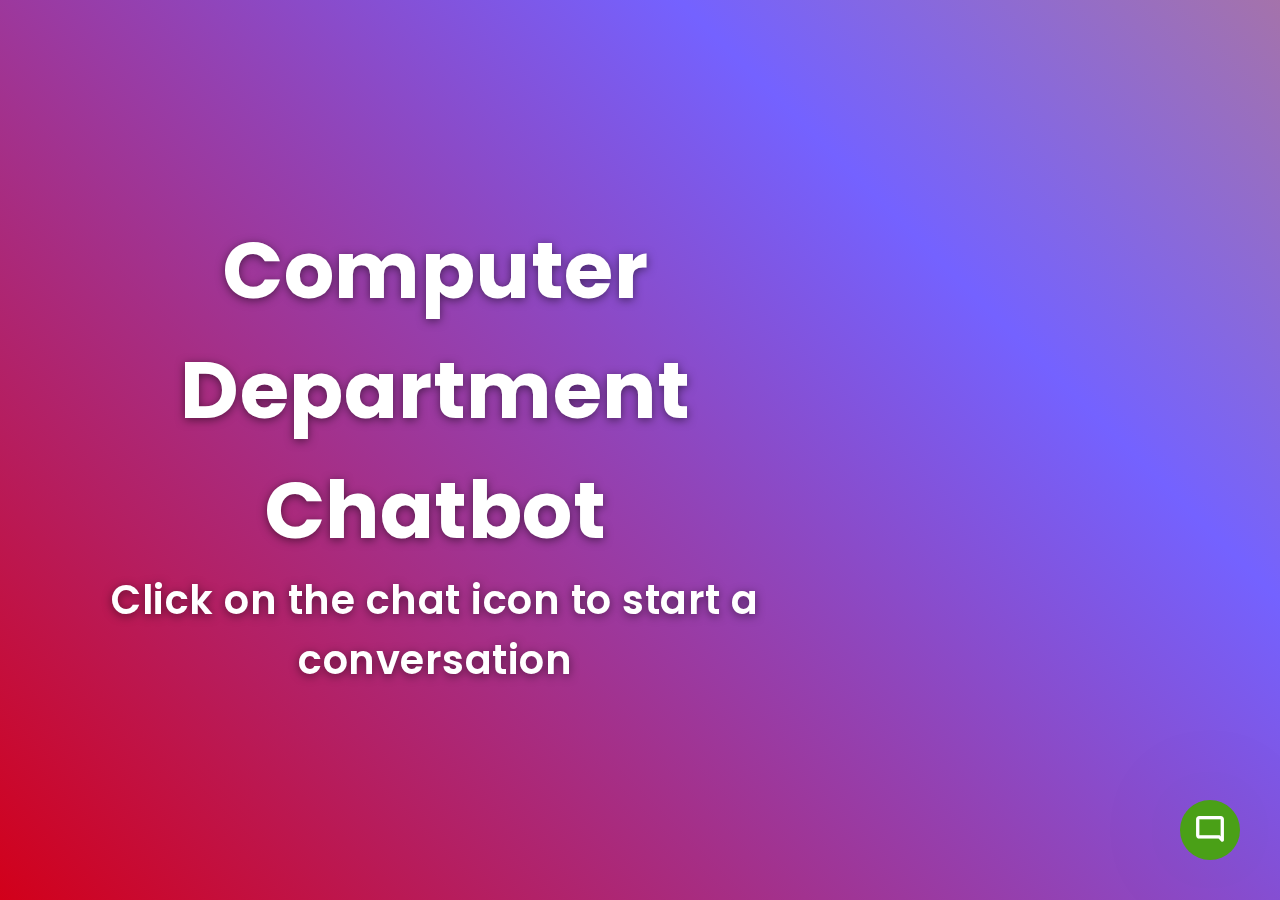
==== index.html @ d6eb5704 "Add files via upload" ====
<!DOCTYPE html>
<html lang="en">
<head>
  <meta charset="UTF-8" />
  <meta name="viewport" content="width=device-width, initial-scale=1.0" />
  <meta name="description" content="A chatbot interface for your college's computer department.">

  <title>Chatbot</title>
  <link rel="stylesheet" href="style.css" />
  <script src="script.js" defer></script>
  <link
    rel="stylesheet"
    href="https://fonts.googleapis.com/css2?family=Material+Symbols+Outlined:opsz,wght,FILL,GRAD@20..48,100..700,0..1,-50..200"
  />
  <link
    rel="stylesheet"
    href="https://fonts.googleapis.com/css2?family=Material+Symbols+Rounded:opsz,wght,FILL,GRAD@48,400,1,0"
  />
  <link href="https://fonts.googleapis.com/css2?family=Poppins&display=swap" rel="stylesheet">
</head>
<body>
  <div class="welcome">
    <h1>Computer <br>Department Chatbot</h1>
    <p>Click on the chat icon to start a conversation</p>
  </div>
  <div class="container">
    <button id="chatbot-toggler" class="chatbot-toggler">
      <span class="material-symbols-rounded">mode_comment</span>
      <span class="material-symbols-outlined">close</span>
    </button>
    <div class="chatbot" id="chatbot">
      <header>
        <h2> Chatbot</h2>
        <span id="close-btn" class="close-btn material-symbols-outlined">close</span>
      </header>
      <ul class="chatbox" id="chat-messages">
        <li class="chat incoming">
          <span class="material-symbols-outlined">smart_toy</span>
          <p>Hello &#128079; <br/>How can I assist you today?</p>
        </li>
      </ul>
      <div id="loader" class="loader" style="display:none;">Loading...</div> <!-- Loader -->
      <div class="chat-input">
        <textarea id="user-input" placeholder="Send a Message" spellcheck="false" required></textarea>
        <input type="file" id="image-upload" accept="image/*" style="display:none" />
        <span id="image-icon" class="material-symbols-outlined" style="margin-bottom: 13px;">add_photo_alternate</span>
        <span id="send-btn" class="material-symbols-outlined" style="margin-bottom: 13px;">send</span>
      </div>
  </div>
  </div>
</body>
</html>
---- style.css ----
@import url("https://fonts.googleapis.com/css2?family=Poppins:ital,wght@0,400;0,500;0,600;1,700&display=swap");

* {
  margin: 0;
  padding: 0;
  box-sizing: border-box;
  font-family: "Poppins", sans-serif;
}

.welcome {
  position: absolute;
  top: 50%;
  left: 34%; /* Move more to the left */
  transform: translate(-50%, -50%);
  text-align: center;
  color: #fff;
  font-size: 2.5rem;
  font-weight: 600;
  letter-spacing: 0.5px;
  text-shadow: 0 2px 10px rgba(0, 0, 0, 0.5);
  z-index: 1;
}

.container {
  height: 100vh;
  width: 100%;
  background: linear-gradient(45deg, #d2001a, #7462ff, #f48e21, #23d5ab);
  background-size: 300%, 300%;
  animation: color 12s ease-in-out infinite;
}

@keyframes color {
  0% {
    background-position: 0 50%;
  }
  50% {
    background-position: 100% 50%;
  }
  100% {
    background-position: 0 50%;
  }
}

.chatbot-toggler {
  position: fixed;
  bottom: 40px;
  right: 40px;
  outline: none;
  border: none;
  height: 60px; /* Increased height */
  width: 60px; /* Increased width */
  display: flex;
  cursor: pointer;
  align-items: center;
  justify-content: center;
  border-radius: 50%;
  background: #4aa017;
  transition: all 0.2s ease;
  box-shadow: 0 0 128px 0 rgba(0, 0, 0, 0.1),
    0 32px 64px -48px rgba(0, 0, 0, 0.5);
}

.chatbot-toggler span {
  color: #fff;
  position: absolute;
  font-size: 2rem; /* Increased font size */
  font-weight: 600;
  transition: all 0.2s ease;
}

.chatbot-toggler span:last-child,
body.show-chatbot .chatbot-toggler span:first-child {
  opacity: 0;
}

body.show-chatbot .chatbot-toggler span:last-child {
  opacity: 1;
}


.chatbot-toggler span:last-child,
body.show-chatbot .chatbot-toggler span:first-child {
  opacity: 0;
}

body.show-chatbot .chatbot-toggler span:last-child {
  opacity: 1;
}

/* .chatbot {
  position: fixed;
  right: 70px;
  bottom: 80px;
  overflow: hidden;
  width: 340px;
  height: 520px;
  transform: scale(0.5);
  opacity: 0;
  pointer-events: none;
  background: #fff;
  transform-origin: bottom right;
  border-radius: 15px;
  box-shadow: 0 0 128px 0 rgba(0, 0, 0, 0.1),
    0 32px 64px -48px rgba(0, 0, 0, 0.5);
  transition: all 0.1s ease;
} */
.chatbot {
  position: fixed;
  right: 70px;
  bottom: 80px;
  overflow: hidden;
  width: 400px; /* Increased width */
  height: 600px; /* Increased height */
  transform: scale(0.7); /* Adjust scale for larger size */
  opacity: 0;
  pointer-events: none;
  background: #fff;
  transform-origin: bottom right;
  border-radius: 15px;
  box-shadow: 0 0 128px 0 rgba(0, 0, 0, 0.1),
    0 32px 64px -48px rgba(0, 0, 0, 0.5);
  transition: all 0.1s ease;
}

body.show-chatbot .chatbot {
  opacity: 1;
  pointer-events: auto;
  transform: scale(1);
}


/* ChatBot */
.chatbot header {
  background: #4aa017;
  position: relative;
  color: #fff;
  padding: 15px 0;
  text-align: center;
  border-radius: 15px 15px 0 0;
  box-shadow: 0 2px 10px rgba(0, 0, 0, 0.1);
}

.chatbot header span {
  position: absolute;
  right: 15px;
  top: 50%;
  display: none;
  cursor: pointer;
  transform: translateY(-50%);
}

@media screen and (max-width: 992px) {
  .chatbot header span {
    display: block;
  }
}

.chatbot header span svg {
  height: 20px;
  width: 20px;
  fill: #fff;
}

.chatbot header span:hover {
  opacity: 0.8;
}

.chatbot header span:first-child {
  right: 55px;
}

.chatbot header span:last-child {
  right: 15px;
}

.chatbot header h2 {
  color: #fff;
  font-size: 1.4rem;
  font-weight: 600;
  letter-spacing: 0.5px;
}

.chatbot .chatbox {
  overflow-y: auto;
  padding: 15px 10px 8px;
  height: 400px;
  background: #fff;
  border-radius: 0 0 15px 15px;
  box-shadow: 0 0 2px rgba(0, 0, 0, 0.1);
}

.chatbox .chat {
  display: flex;
  list-style: none;
  margin: -1px 0 0;
}

.chatbot :where(.chatbox, textarea)::-webkit-scrollbar {
  width: 6px;
}

.chatbot :where(.chatbox, textarea)::-webkit-scrollbar-track {
  background: #fff;
  border-radius: 25px;
}

.chatbot :where(.chatbox, textarea)::-webkit-scrollbar-thumb {
  background: #ccc;
  border-radius: 25px;
}

.chatbot :where(.chatbox, textarea)::-webkit-scrollbar-thumb:hover {
  background: #b3b3b3;
}

.chatbox .incoming span {
  height: 30px;
  width: 30px;
  color: #fff;
  align-self: flex-end;
  background: #4aa017;
  text-align: center;
  line-height: 32px;
  border-radius: 5px;
  margin: 0 8px 2px 0;
}

/* .chatbox .outgoing {
  margin: 20px 0;
  justify-content: flex-end;
  font-size: 0.8rem;
} */

.chatbox .chat p {
  color: #fff;
  font-size: 0.9rem;
  max-width: 75%;
  padding: 5px 10px;
  border-radius: 10px 10px 0 10px;
  background: #4aa017;
  line-height: 1.3;
  box-shadow: 0 0 2px rgba(0, 0, 0, 0.1);
}

/* .chatbox .incoming p {
  color: black;
  font-size: 0.9rem;
  background: #f2f2f2;
  border-radius: 10px 10px 10px 0;
  text-align: left;
  box-shadow: 0 0 2px rgba(0, 0, 0, 0.1);
} */
/* Chatbot's Message Styling */
/* User's Message Styling */
.chatbox .outgoing p {
  color: #fff;
  font-size: 0.9rem;
  background: #4aa017; /* Green background for user's messages */
  border-radius: 10px 10px 0 10px; /* Rounded corners for the user's messages */
  padding: 10px 15px;
  margin-bottom: 10px; /* Space between messages */
  max-width: 75%; /* Limit message width */
  box-shadow: 0 2px 5px rgba(0, 0, 0, 0.1); /* Subtle shadow for depth */
}

/* Chatbot's Message Styling */
.chatbox .incoming p {
  color: black; /* Black text for chatbot messages */
  font-size: 0.9rem;
  background: #f1f1f1; /* Light grey background for chatbot messages */
  border-radius: 10px 10px 10px 0; /* Rounded corners */
  text-align: left;
  padding: 10px 15px;
  margin-bottom: 10px; /* Space between messages */
  max-width: 75%; /* Limit message width */
  box-shadow: 0 2px 5px rgba(0, 0, 0, 0.1); /* Subtle shadow for depth */
  transition: all 0.3s ease; /* Smooth transition effect */
}

/* Hover effect for chatbot messages */
.chatbox .incoming p:hover {
  background: #e0e0e0; /* Slightly darker grey when hovering */
  transform: scale(1.02); /* Slight scale effect on hover */
  box-shadow: 0 4px 8px rgba(0, 0, 0, 0.1); /* Deeper shadow on hover */
}





.chatbox .chat p.error {
  color: #721c24;
  background: #f8d7da;
}

.chatbox .chat p.error::before {
  content: "!";
  color: #721c24;
  font-weight: 600;
  margin-right: 5px;
}

.chatbox .chat p.error::after {
  content: "!";
  color: #721c24;
  font-weight: 600;
  margin-left: 5px;
}

.chatbox .chat p.error {
  color: #721c24;
  background: #f8d7da;
}

/* Image Upload */
.chat-input input[type="file"] {
  display: none;
}

.chat-input #image-icon {
  color: #4aa017;
  font-size: 1.5rem;
  cursor: pointer;
  visibility: visible; /* Make sure it's always visible */
  margin-left: 10px;
  transition: 0.3s ease;
}

.chat-input input[type="file"]:valid ~ #image-icon {
  visibility: visible;
}

.chatbot .chat-input {
  position: absolute;
  bottom: 0;
  width: 100%;
  display: flex;
  gap: 5px;
  background: #fff;
  padding: 5px 20px;
  border-top: 1px solid #ccc;
}

.chat-input textarea {
  height: 55px;
  width: 100%;
  border: none;
  outline: none;
  font-size: 0.95rem;
  resize: none;
  padding: 16px 15px 16px 0;
  border-radius: 5px;
  box-shadow: 0 0 2px rgba(0, 0, 0, 0.1);
}

.chat-input span {
  align-self: flex-end;
  height: 40px;
  line-height: 55px;
  color: #4aa017;
  font-size: 1.35rem;
  cursor: pointer;
  visibility: hidden;
  transition: 0.3s ease;
  justify-content: flex-end;
}

.chat-input textarea:valid ~ span {
  visibility: visible;
}

@media (max-width: 767px) {
  .chatbot {
    width: 100%;
    height: 100%;
    border-radius: 0;
    bottom: 0;
    right: 0;
  }
  .chatbot header {
    border-radius: 0;
  }
  .chatbot .chat-input {
    position: relative;
  }
  .chatbot .chat-input textarea {
    padding: 16px 15px 16px 0;
  }
  .chatbot .chat-input span {
    height: 55px;
    line-height: 55px;
    font-size: 1.35rem;
  }
}

@media (max-width: 575px) {
  .chatbot {
    width: 100%;
    height: 100%;
    border-radius: 0;
    bottom: 0;
    right: 0;
  }
  .chatbot header {
    border-radius: 0;
  }
  .chatbot .chat-input {
    position: relative;
  }
  .chatbot .chat-input textarea {
    padding: 16px 15px 16px 0;
  }
  .chatbot .chat-input span {
    height: 55px;
    line-height: 55px;
    font-size: 1.35rem;
  }
}

/* Highlight User's Message with Spacing */
.highlight-user-message {
  background: #f0f0f0; /* Light grey background */
  border-left: 4px solid #4aa017; /* Green left border for emphasis */
  border-radius: 10px; /* Rounded corners for the message */
  padding: 10px 15px; /* Padding for a better look */
  margin-bottom: 15px; /* Added spacing between messages */
  font-weight: 600; /* Bold text for better visibility */
  color: #2c2c2c; /* Dark color for text */
  box-shadow: 0 4px 12px rgba(0, 0, 0, 0.1); /* Soft shadow for depth */
  transition: all 0.3s ease; /* Smooth transition for hover effect */
}

/* Hover effect for the highlighted user message */
.highlight-user-message:hover {
  background: #e0e0e0; /* Slightly darker grey on hover */
  transform: scale(1.02); /* Slight scale effect on hover */
  box-shadow: 0 6px 18px rgba(0, 0, 0, 0.15); /* More prominent shadow on hover */
}

/* User's message text */
.user-message {
  font-size: 1rem;
  line-height: 1.5;
}

/* Add spacing between all chat messages */
.chatbox .chat {
  margin-bottom: 10px; /* Ensure a small space between all messages */
}

.loader {
  display: inline-block;
  color: #000;
  font-size: 1.2rem;
  margin-top: 10px;
  font-weight: bold;
}
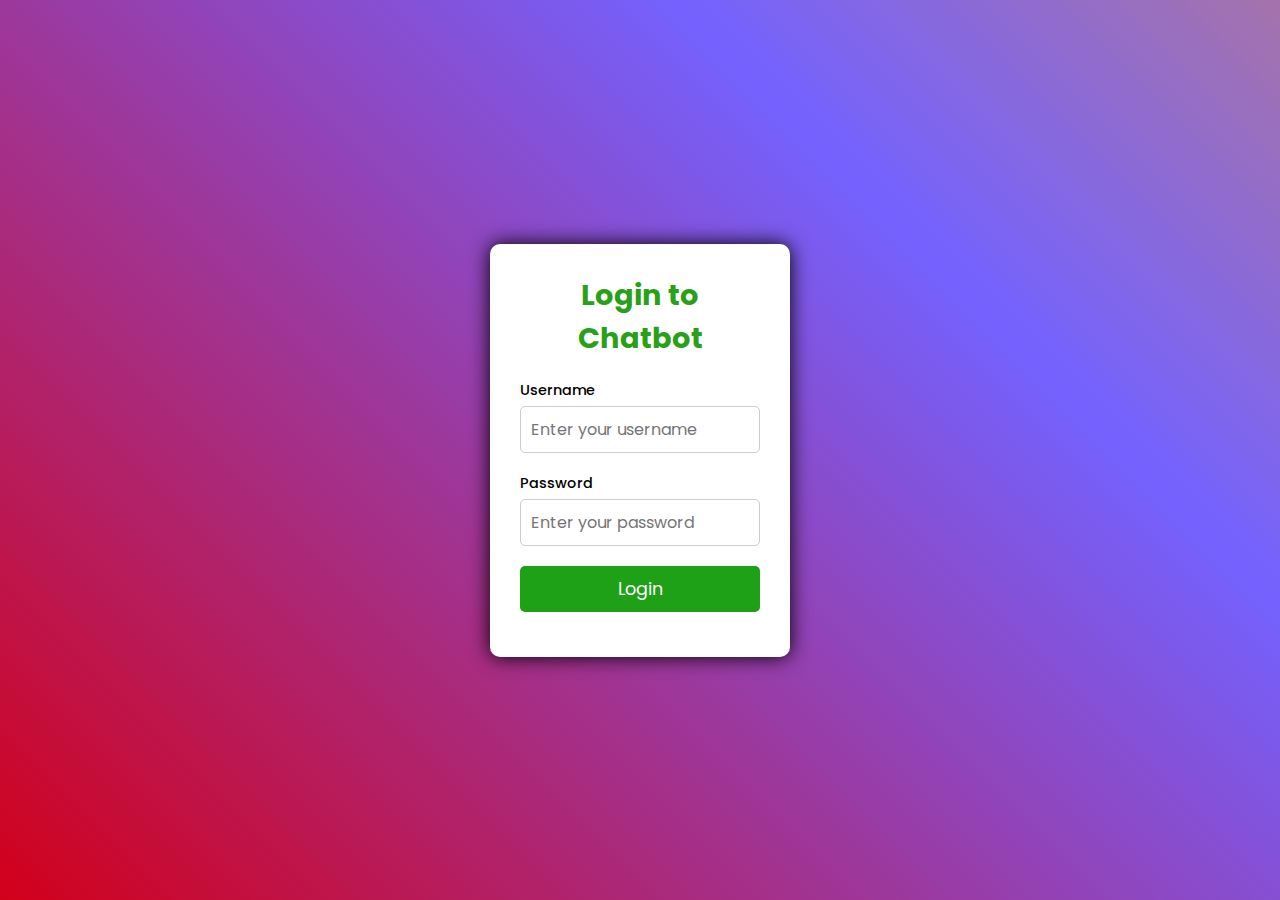
==== commit eedfec6e: "Update index.html" ====
--- a/index.html
+++ b/index.html
@@ -1,52 +1,31 @@
 <!DOCTYPE html>
 <html lang="en">
 <head>
-  <meta charset="UTF-8" />
-  <meta name="viewport" content="width=device-width, initial-scale=1.0" />
-  <meta name="description" content="A chatbot interface for your college's computer department.">
-
-  <title>Chatbot</title>
-  <link rel="stylesheet" href="style.css" />
-  <script src="script.js" defer></script>
-  <link
-    rel="stylesheet"
-    href="https://fonts.googleapis.com/css2?family=Material+Symbols+Outlined:opsz,wght,FILL,GRAD@20..48,100..700,0..1,-50..200"
-  />
-  <link
-    rel="stylesheet"
-    href="https://fonts.googleapis.com/css2?family=Material+Symbols+Rounded:opsz,wght,FILL,GRAD@48,400,1,0"
-  />
-  <link href="https://fonts.googleapis.com/css2?family=Poppins&display=swap" rel="stylesheet">
+  <meta charset="UTF-8">
+  <meta name="viewport" content="width=device-width, initial-scale=1.0">
+  <title>Login - Chatbot</title>
+  <link rel="stylesheet" href="login.css">
 </head>
 <body>
-  <div class="welcome">
-    <h1>Computer <br>Department Chatbot</h1>
-    <p>Click on the chat icon to start a conversation</p>
+  <div class="container">
+    <div class="login-form">
+      <h2>Login to Chatbot</h2>
+      <form id="login-form">
+        <div class="input-group">
+          <label for="username">Username</label>
+          <input type="text" id="username" name="username" placeholder="Enter your username" required>
+        </div>
+        <div class="input-group">
+          <label for="password">Password</label>
+          <input type="password" id="password" name="password" placeholder="Enter your password" required>
+        </div>
+        <button type="submit" id="login-btn">Login</button>
+      </form>
+      <p class="error-message" id="error-message"></p>
+    </div>
   </div>
-  <div class="container">
-    <button id="chatbot-toggler" class="chatbot-toggler">
-      <span class="material-symbols-rounded">mode_comment</span>
-      <span class="material-symbols-outlined">close</span>
-    </button>
-    <div class="chatbot" id="chatbot">
-      <header>
-        <h2> Chatbot</h2>
-        <span id="close-btn" class="close-btn material-symbols-outlined">close</span>
-      </header>
-      <ul class="chatbox" id="chat-messages">
-        <li class="chat incoming">
-          <span class="material-symbols-outlined">smart_toy</span>
-          <p>Hello &#128079; <br/>How can I assist you today?</p>
-        </li>
-      </ul>
-      <div id="loader" class="loader" style="display:none;">Loading...</div> <!-- Loader -->
-      <div class="chat-input">
-        <textarea id="user-input" placeholder="Send a Message" spellcheck="false" required></textarea>
-        <input type="file" id="image-upload" accept="image/*" style="display:none" />
-        <span id="image-icon" class="material-symbols-outlined" style="margin-bottom: 13px;">add_photo_alternate</span>
-        <span id="send-btn" class="material-symbols-outlined" style="margin-bottom: 13px;">send</span>
-      </div>
-  </div>
-  </div>
+
+  <script src="login.js"></script>
 </body>
 </html>
+</html>
--- a/login.css
+++ b/login.css
@@ -0,0 +1,87 @@
+@import url("https://fonts.googleapis.com/css2?family=Poppins:ital,wght@0,400;0,500;0,600;1,700&display=swap");
+
+* {
+  margin: 0;
+  padding: 0;
+  box-sizing: border-box;
+  font-family: "Poppins", sans-serif;
+}
+
+.container {
+  height: 100vh;
+  width: 100%;
+  display: flex;
+  justify-content: center;
+  align-items: center;
+  background: linear-gradient(45deg, #d2001a, #7462ff, #f48e21, #23d5ab);
+  background-size: 300%, 300%;
+  animation: color 12s ease-in-out infinite;
+}
+
+@keyframes color {
+  0% {
+    background-position: 0 50%;
+  }
+  50% {
+    background-position: 100% 50%;
+  }
+  100% {
+    background-position: 0 50%;
+  }
+}
+
+.login-form {
+  background: #ffffff;
+  padding: 30px;
+  border-radius: 10px;
+  box-shadow: 0 0 20px rgb(0, 0, 0);
+  width: 300px;
+  text-align: center;
+}
+
+.login-form h2 {
+  color: #29a017;
+  font-size: 1.8rem;
+  margin-bottom: 20px;
+}
+
+.input-group {
+  margin-bottom: 20px;
+  text-align: left;
+}
+
+.input-group label {
+  display: block;
+  font-weight: 500;
+  margin-bottom: 5px;
+  font-size: 0.9rem;
+}
+
+.input-group input {
+  width: 100%;
+  padding: 10px;
+  border-radius: 5px;
+  border: 1px solid #cccccc;
+  font-size: 1rem;
+}
+
+button {
+  width: 100%;
+  padding: 10px;
+  background-color: #1ea017;
+  color: #fff;
+  border: none;
+  border-radius: 5px;
+  font-size: 1.1rem;
+  cursor: pointer;
+}
+
+button:hover {
+  background-color: #388f14;
+}
+
+.error-message {
+  color: #d9534f;
+  font-size: 0.9rem;
+  margin-top: 15px;
+}
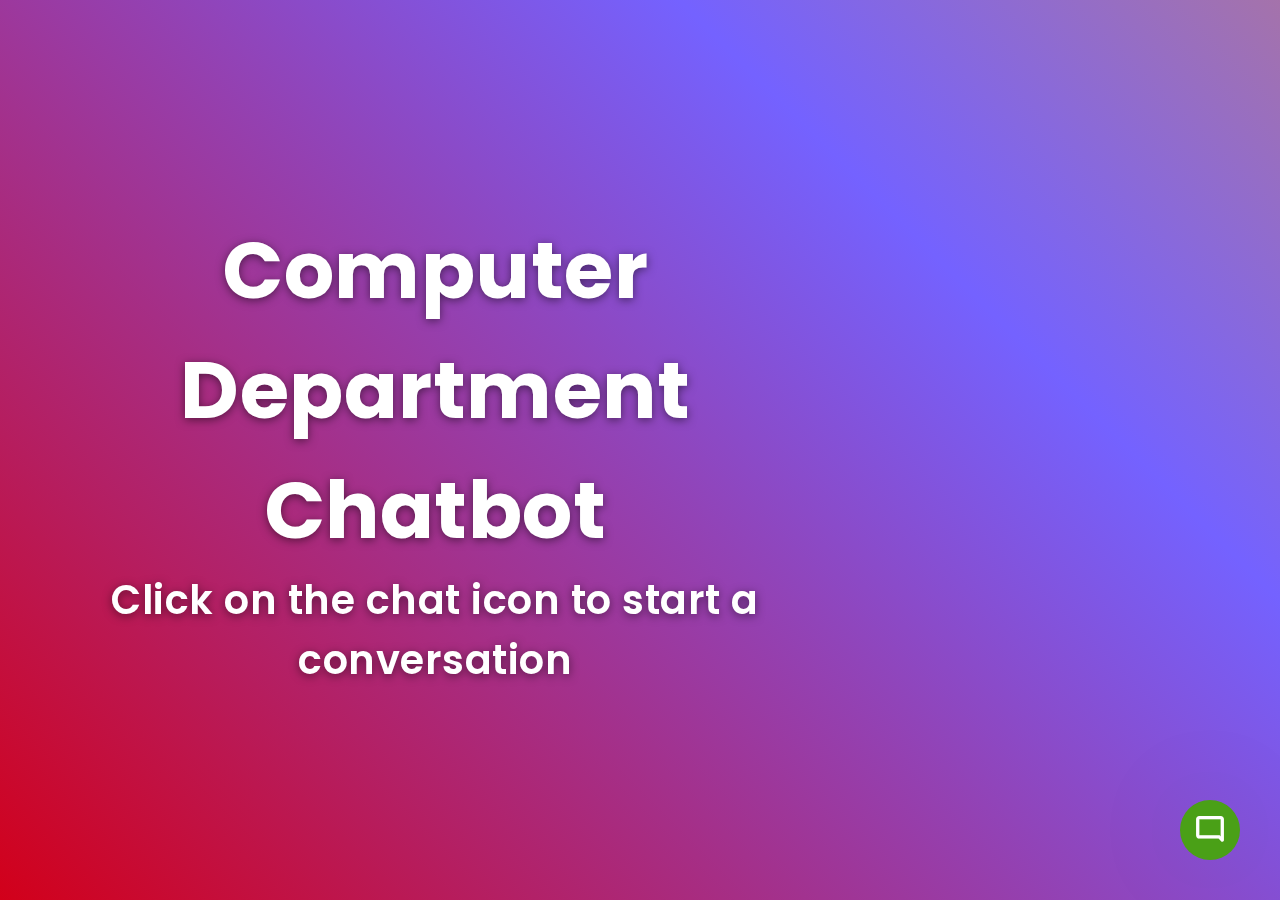
==== commit 06673b46: "Update index.html" ====
--- a/index.html
+++ b/index.html
@@ -1,31 +1,52 @@
 <!DOCTYPE html>
 <html lang="en">
 <head>
-  <meta charset="UTF-8">
-  <meta name="viewport" content="width=device-width, initial-scale=1.0">
-  <title>Login - Chatbot</title>
-  <link rel="stylesheet" href="login.css">
+  <meta charset="UTF-8" />
+  <meta name="viewport" content="width=device-width, initial-scale=1.0" />
+  <meta name="description" content="A chatbot interface for your college's computer department.">
+
+  <title>Chatbot</title>
+  <link rel="stylesheet" href="style.css" />
+  <script src="script.js" defer></script>
+  <link
+    rel="stylesheet"
+    href="https://fonts.googleapis.com/css2?family=Material+Symbols+Outlined:opsz,wght,FILL,GRAD@20..48,100..700,0..1,-50..200"
+  />
+  <link
+    rel="stylesheet"
+    href="https://fonts.googleapis.com/css2?family=Material+Symbols+Rounded:opsz,wght,FILL,GRAD@48,400,1,0"
+  />
+  <link href="https://fonts.googleapis.com/css2?family=Poppins&display=swap" rel="stylesheet">
 </head>
 <body>
+  <div class="welcome">
+    <h1>Computer <br>Department Chatbot</h1>
+    <p>Click on the chat icon to start a conversation</p>
+  </div>
   <div class="container">
-    <div class="login-form">
-      <h2>Login to Chatbot</h2>
-      <form id="login-form">
-        <div class="input-group">
-          <label for="username">Username</label>
-          <input type="text" id="username" name="username" placeholder="Enter your username" required>
-        </div>
-        <div class="input-group">
-          <label for="password">Password</label>
-          <input type="password" id="password" name="password" placeholder="Enter your password" required>
-        </div>
-        <button type="submit" id="login-btn">Login</button>
-      </form>
-      <p class="error-message" id="error-message"></p>
-    </div>
+    <button id="chatbot-toggler" class="chatbot-toggler">
+      <span class="material-symbols-rounded">mode_comment</span>
+      <span class="material-symbols-outlined">close</span>
+    </button>
+    <div class="chatbot" id="chatbot">
+      <header>
+        <h2> Chatbot</h2>
+        <span id="close-btn" class="close-btn material-symbols-outlined">close</span>
+      </header>
+      <ul class="chatbox" id="chat-messages">
+        <li class="chat incoming">
+          <span class="material-symbols-outlined">smart_toy</span>
+          <p>Hello &#128079; <br/>How can I assist you today?</p>
+        </li>
+      </ul>
+      <div id="loader" class="loader" style="display:none;">Loading...</div> <!-- Loader -->
+      <div class="chat-input">
+        <textarea id="user-input" placeholder="Send a Message" spellcheck="false" required></textarea>
+        <input type="file" id="image-upload" accept="image/*" style="display:none" />
+        <span id="image-icon" class="material-symbols-outlined" style="margin-bottom: 13px;">add_photo_alternate</span>
+        <span id="send-btn" class="material-symbols-outlined" style="margin-bottom: 13px;">send</span>
+      </div>
   </div>
-
-  <script src="login.js"></script>
+  </div>
 </body>
 </html>
-</html>
--- a/style.css
+++ b/style.css
@@ -0,0 +1,459 @@
+@import url("https://fonts.googleapis.com/css2?family=Poppins:ital,wght@0,400;0,500;0,600;1,700&display=swap");
+
+* {
+  margin: 0;
+  padding: 0;
+  box-sizing: border-box;
+  font-family: "Poppins", sans-serif;
+}
+
+.welcome {
+  position: absolute;
+  top: 50%;
+  left: 34%; /* Move more to the left */
+  transform: translate(-50%, -50%);
+  text-align: center;
+  color: #fff;
+  font-size: 2.5rem;
+  font-weight: 600;
+  letter-spacing: 0.5px;
+  text-shadow: 0 2px 10px rgba(0, 0, 0, 0.5);
+  z-index: 1;
+}
+
+.container {
+  height: 100vh;
+  width: 100%;
+  background: linear-gradient(45deg, #d2001a, #7462ff, #f48e21, #23d5ab);
+  background-size: 300%, 300%;
+  animation: color 12s ease-in-out infinite;
+}
+
+@keyframes color {
+  0% {
+    background-position: 0 50%;
+  }
+  50% {
+    background-position: 100% 50%;
+  }
+  100% {
+    background-position: 0 50%;
+  }
+}
+
+.chatbot-toggler {
+  position: fixed;
+  bottom: 40px;
+  right: 40px;
+  outline: none;
+  border: none;
+  height: 60px; /* Increased height */
+  width: 60px; /* Increased width */
+  display: flex;
+  cursor: pointer;
+  align-items: center;
+  justify-content: center;
+  border-radius: 50%;
+  background: #4aa017;
+  transition: all 0.2s ease;
+  box-shadow: 0 0 128px 0 rgba(0, 0, 0, 0.1),
+    0 32px 64px -48px rgba(0, 0, 0, 0.5);
+}
+
+.chatbot-toggler span {
+  color: #fff;
+  position: absolute;
+  font-size: 2rem; /* Increased font size */
+  font-weight: 600;
+  transition: all 0.2s ease;
+}
+
+.chatbot-toggler span:last-child,
+body.show-chatbot .chatbot-toggler span:first-child {
+  opacity: 0;
+}
+
+body.show-chatbot .chatbot-toggler span:last-child {
+  opacity: 1;
+}
+
+
+.chatbot-toggler span:last-child,
+body.show-chatbot .chatbot-toggler span:first-child {
+  opacity: 0;
+}
+
+body.show-chatbot .chatbot-toggler span:last-child {
+  opacity: 1;
+}
+
+/* .chatbot {
+  position: fixed;
+  right: 70px;
+  bottom: 80px;
+  overflow: hidden;
+  width: 340px;
+  height: 520px;
+  transform: scale(0.5);
+  opacity: 0;
+  pointer-events: none;
+  background: #fff;
+  transform-origin: bottom right;
+  border-radius: 15px;
+  box-shadow: 0 0 128px 0 rgba(0, 0, 0, 0.1),
+    0 32px 64px -48px rgba(0, 0, 0, 0.5);
+  transition: all 0.1s ease;
+} */
+.chatbot {
+  position: fixed;
+  right: 70px;
+  bottom: 80px;
+  overflow: hidden;
+  width: 400px; /* Increased width */
+  height: 600px; /* Increased height */
+  transform: scale(0.7); /* Adjust scale for larger size */
+  opacity: 0;
+  pointer-events: none;
+  background: #fff;
+  transform-origin: bottom right;
+  border-radius: 15px;
+  box-shadow: 0 0 128px 0 rgba(0, 0, 0, 0.1),
+    0 32px 64px -48px rgba(0, 0, 0, 0.5);
+  transition: all 0.1s ease;
+}
+
+body.show-chatbot .chatbot {
+  opacity: 1;
+  pointer-events: auto;
+  transform: scale(1);
+}
+
+
+/* ChatBot */
+.chatbot header {
+  background: #4aa017;
+  position: relative;
+  color: #fff;
+  padding: 15px 0;
+  text-align: center;
+  border-radius: 15px 15px 0 0;
+  box-shadow: 0 2px 10px rgba(0, 0, 0, 0.1);
+}
+
+.chatbot header span {
+  position: absolute;
+  right: 15px;
+  top: 50%;
+  display: none;
+  cursor: pointer;
+  transform: translateY(-50%);
+}
+
+@media screen and (max-width: 992px) {
+  .chatbot header span {
+    display: block;
+  }
+}
+
+.chatbot header span svg {
+  height: 20px;
+  width: 20px;
+  fill: #fff;
+}
+
+.chatbot header span:hover {
+  opacity: 0.8;
+}
+
+.chatbot header span:first-child {
+  right: 55px;
+}
+
+.chatbot header span:last-child {
+  right: 15px;
+}
+
+.chatbot header h2 {
+  color: #fff;
+  font-size: 1.4rem;
+  font-weight: 600;
+  letter-spacing: 0.5px;
+}
+
+.chatbot .chatbox {
+  overflow-y: auto;
+  padding: 15px 10px 8px;
+  height: 400px;
+  background: #fff;
+  border-radius: 0 0 15px 15px;
+  box-shadow: 0 0 2px rgba(0, 0, 0, 0.1);
+}
+
+.chatbox .chat {
+  display: flex;
+  list-style: none;
+  margin: -1px 0 0;
+}
+
+.chatbot :where(.chatbox, textarea)::-webkit-scrollbar {
+  width: 6px;
+}
+
+.chatbot :where(.chatbox, textarea)::-webkit-scrollbar-track {
+  background: #fff;
+  border-radius: 25px;
+}
+
+.chatbot :where(.chatbox, textarea)::-webkit-scrollbar-thumb {
+  background: #ccc;
+  border-radius: 25px;
+}
+
+.chatbot :where(.chatbox, textarea)::-webkit-scrollbar-thumb:hover {
+  background: #b3b3b3;
+}
+
+.chatbox .incoming span {
+  height: 30px;
+  width: 30px;
+  color: #fff;
+  align-self: flex-end;
+  background: #4aa017;
+  text-align: center;
+  line-height: 32px;
+  border-radius: 5px;
+  margin: 0 8px 2px 0;
+}
+
+/* .chatbox .outgoing {
+  margin: 20px 0;
+  justify-content: flex-end;
+  font-size: 0.8rem;
+} */
+
+.chatbox .chat p {
+  color: #fff;
+  font-size: 0.9rem;
+  max-width: 75%;
+  padding: 5px 10px;
+  border-radius: 10px 10px 0 10px;
+  background: #4aa017;
+  line-height: 1.3;
+  box-shadow: 0 0 2px rgba(0, 0, 0, 0.1);
+}
+
+/* .chatbox .incoming p {
+  color: black;
+  font-size: 0.9rem;
+  background: #f2f2f2;
+  border-radius: 10px 10px 10px 0;
+  text-align: left;
+  box-shadow: 0 0 2px rgba(0, 0, 0, 0.1);
+} */
+/* Chatbot's Message Styling */
+/* User's Message Styling */
+.chatbox .outgoing p {
+  color: #fff;
+  font-size: 0.9rem;
+  background: #4aa017; /* Green background for user's messages */
+  border-radius: 10px 10px 0 10px; /* Rounded corners for the user's messages */
+  padding: 10px 15px;
+  margin-bottom: 10px; /* Space between messages */
+  max-width: 75%; /* Limit message width */
+  box-shadow: 0 2px 5px rgba(0, 0, 0, 0.1); /* Subtle shadow for depth */
+}
+
+/* Chatbot's Message Styling */
+.chatbox .incoming p {
+  color: black; /* Black text for chatbot messages */
+  font-size: 0.9rem;
+  background: #f1f1f1; /* Light grey background for chatbot messages */
+  border-radius: 10px 10px 10px 0; /* Rounded corners */
+  text-align: left;
+  padding: 10px 15px;
+  margin-bottom: 10px; /* Space between messages */
+  max-width: 75%; /* Limit message width */
+  box-shadow: 0 2px 5px rgba(0, 0, 0, 0.1); /* Subtle shadow for depth */
+  transition: all 0.3s ease; /* Smooth transition effect */
+}
+
+/* Hover effect for chatbot messages */
+.chatbox .incoming p:hover {
+  background: #e0e0e0; /* Slightly darker grey when hovering */
+  transform: scale(1.02); /* Slight scale effect on hover */
+  box-shadow: 0 4px 8px rgba(0, 0, 0, 0.1); /* Deeper shadow on hover */
+}
+
+
+
+
+
+.chatbox .chat p.error {
+  color: #721c24;
+  background: #f8d7da;
+}
+
+.chatbox .chat p.error::before {
+  content: "!";
+  color: #721c24;
+  font-weight: 600;
+  margin-right: 5px;
+}
+
+.chatbox .chat p.error::after {
+  content: "!";
+  color: #721c24;
+  font-weight: 600;
+  margin-left: 5px;
+}
+
+.chatbox .chat p.error {
+  color: #721c24;
+  background: #f8d7da;
+}
+
+/* Image Upload */
+.chat-input input[type="file"] {
+  display: none;
+}
+
+.chat-input #image-icon {
+  color: #4aa017;
+  font-size: 1.5rem;
+  cursor: pointer;
+  visibility: visible; /* Make sure it's always visible */
+  margin-left: 10px;
+  transition: 0.3s ease;
+}
+
+.chat-input input[type="file"]:valid ~ #image-icon {
+  visibility: visible;
+}
+
+.chatbot .chat-input {
+  position: absolute;
+  bottom: 0;
+  width: 100%;
+  display: flex;
+  gap: 5px;
+  background: #fff;
+  padding: 5px 20px;
+  border-top: 1px solid #ccc;
+}
+
+.chat-input textarea {
+  height: 55px;
+  width: 100%;
+  border: none;
+  outline: none;
+  font-size: 0.95rem;
+  resize: none;
+  padding: 16px 15px 16px 0;
+  border-radius: 5px;
+  box-shadow: 0 0 2px rgba(0, 0, 0, 0.1);
+}
+
+.chat-input span {
+  align-self: flex-end;
+  height: 40px;
+  line-height: 55px;
+  color: #4aa017;
+  font-size: 1.35rem;
+  cursor: pointer;
+  visibility: hidden;
+  transition: 0.3s ease;
+  justify-content: flex-end;
+}
+
+.chat-input textarea:valid ~ span {
+  visibility: visible;
+}
+
+@media (max-width: 767px) {
+  .chatbot {
+    width: 100%;
+    height: 100%;
+    border-radius: 0;
+    bottom: 0;
+    right: 0;
+  }
+  .chatbot header {
+    border-radius: 0;
+  }
+  .chatbot .chat-input {
+    position: relative;
+  }
+  .chatbot .chat-input textarea {
+    padding: 16px 15px 16px 0;
+  }
+  .chatbot .chat-input span {
+    height: 55px;
+    line-height: 55px;
+    font-size: 1.35rem;
+  }
+}
+
+@media (max-width: 575px) {
+  .chatbot {
+    width: 100%;
+    height: 100%;
+    border-radius: 0;
+    bottom: 0;
+    right: 0;
+  }
+  .chatbot header {
+    border-radius: 0;
+  }
+  .chatbot .chat-input {
+    position: relative;
+  }
+  .chatbot .chat-input textarea {
+    padding: 16px 15px 16px 0;
+  }
+  .chatbot .chat-input span {
+    height: 55px;
+    line-height: 55px;
+    font-size: 1.35rem;
+  }
+}
+
+/* Highlight User's Message with Spacing */
+.highlight-user-message {
+  background: #f0f0f0; /* Light grey background */
+  border-left: 4px solid #4aa017; /* Green left border for emphasis */
+  border-radius: 10px; /* Rounded corners for the message */
+  padding: 10px 15px; /* Padding for a better look */
+  margin-bottom: 15px; /* Added spacing between messages */
+  font-weight: 600; /* Bold text for better visibility */
+  color: #2c2c2c; /* Dark color for text */
+  box-shadow: 0 4px 12px rgba(0, 0, 0, 0.1); /* Soft shadow for depth */
+  transition: all 0.3s ease; /* Smooth transition for hover effect */
+}
+
+/* Hover effect for the highlighted user message */
+.highlight-user-message:hover {
+  background: #e0e0e0; /* Slightly darker grey on hover */
+  transform: scale(1.02); /* Slight scale effect on hover */
+  box-shadow: 0 6px 18px rgba(0, 0, 0, 0.15); /* More prominent shadow on hover */
+}
+
+/* User's message text */
+.user-message {
+  font-size: 1rem;
+  line-height: 1.5;
+}
+
+/* Add spacing between all chat messages */
+.chatbox .chat {
+  margin-bottom: 10px; /* Ensure a small space between all messages */
+}
+
+.loader {
+  display: inline-block;
+  color: #000;
+  font-size: 1.2rem;
+  margin-top: 10px;
+  font-weight: bold;
+}
+
+
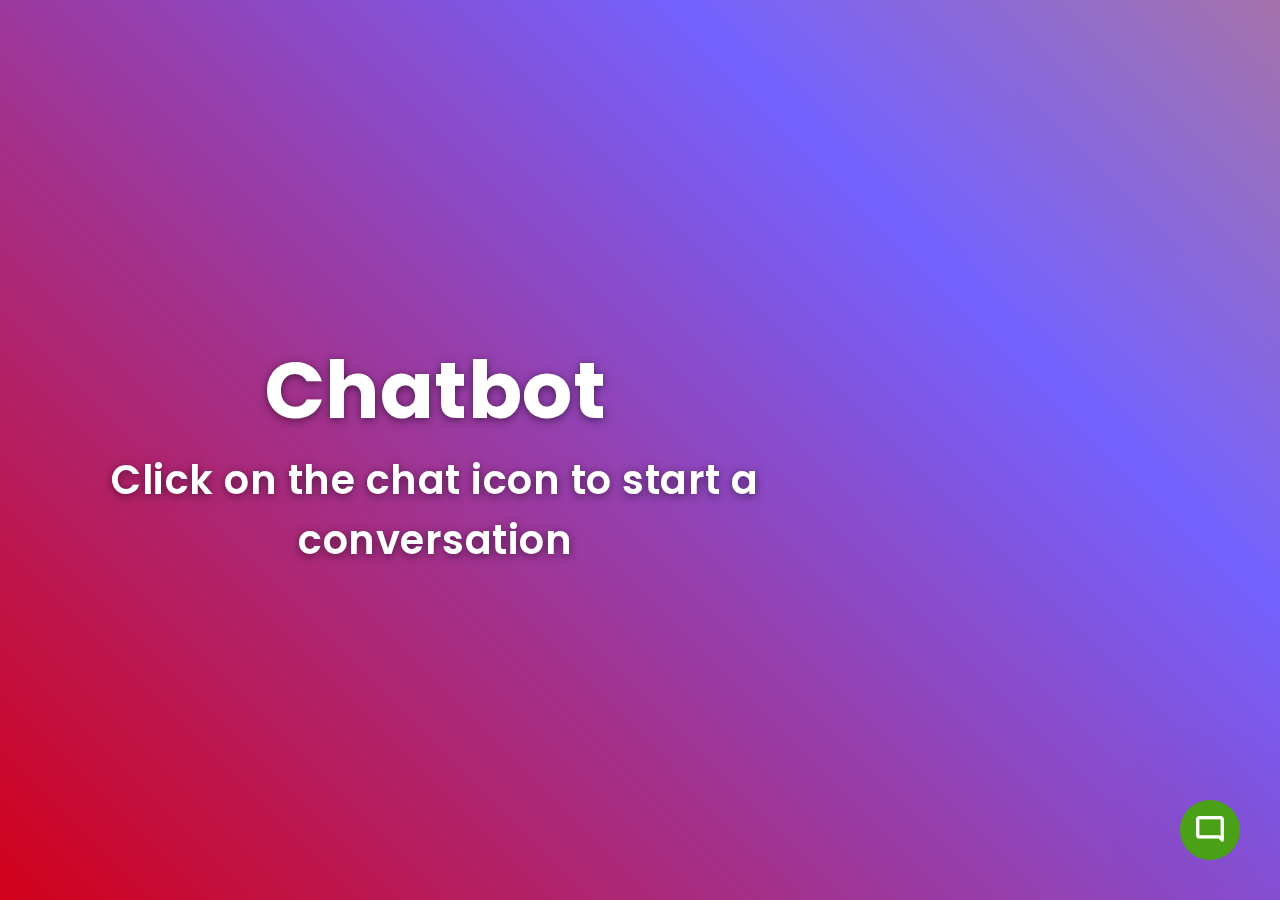
==== commit 808c46f2: "Update index.html" ====
--- a/index.html
+++ b/index.html
@@ -20,7 +20,7 @@
 </head>
 <body>
   <div class="welcome">
-    <h1>Computer <br>Department Chatbot</h1>
+    <h1>Chatbot</h1>
     <p>Click on the chat icon to start a conversation</p>
   </div>
   <div class="container">
